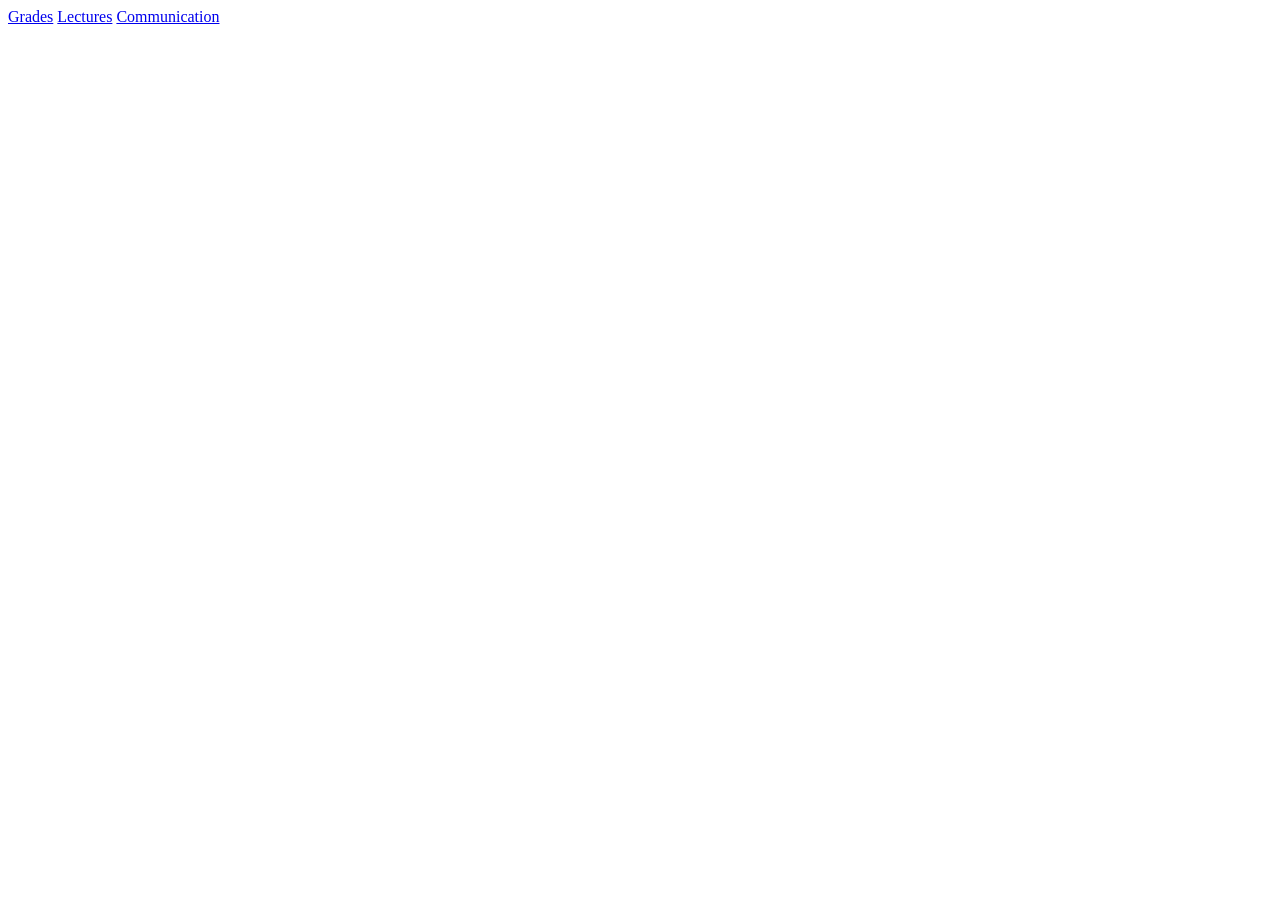
==== index.html @ 6fdb734e "Initial structure" ====
<html>
    <head>
        <title>
            Cavendish Student Support
        </title>
        <style src="CSS/styles.css"></style>
    </head>

    <body class="body">
        <section class="header">
            <span><a href="grades.html">Grades</a></span>
            <span><a href="lectures.html">Lectures</a></span>
            <span><a href="communication.html">Communication</a></span>
        </section>

        <section class="hero_section">
            <!-- code for hero section -->
        </section>

        <section class="content_wrapper">
            <div class="about_communication">
                <!-- code -->
            </div>

            <div class="about_grades">
                <!-- code -->
            </div>

            <div class="about_lectures">
                <!-- code -->
            </div>
        </section>

        <section class="footer">

        </section>
    </body>
</html>
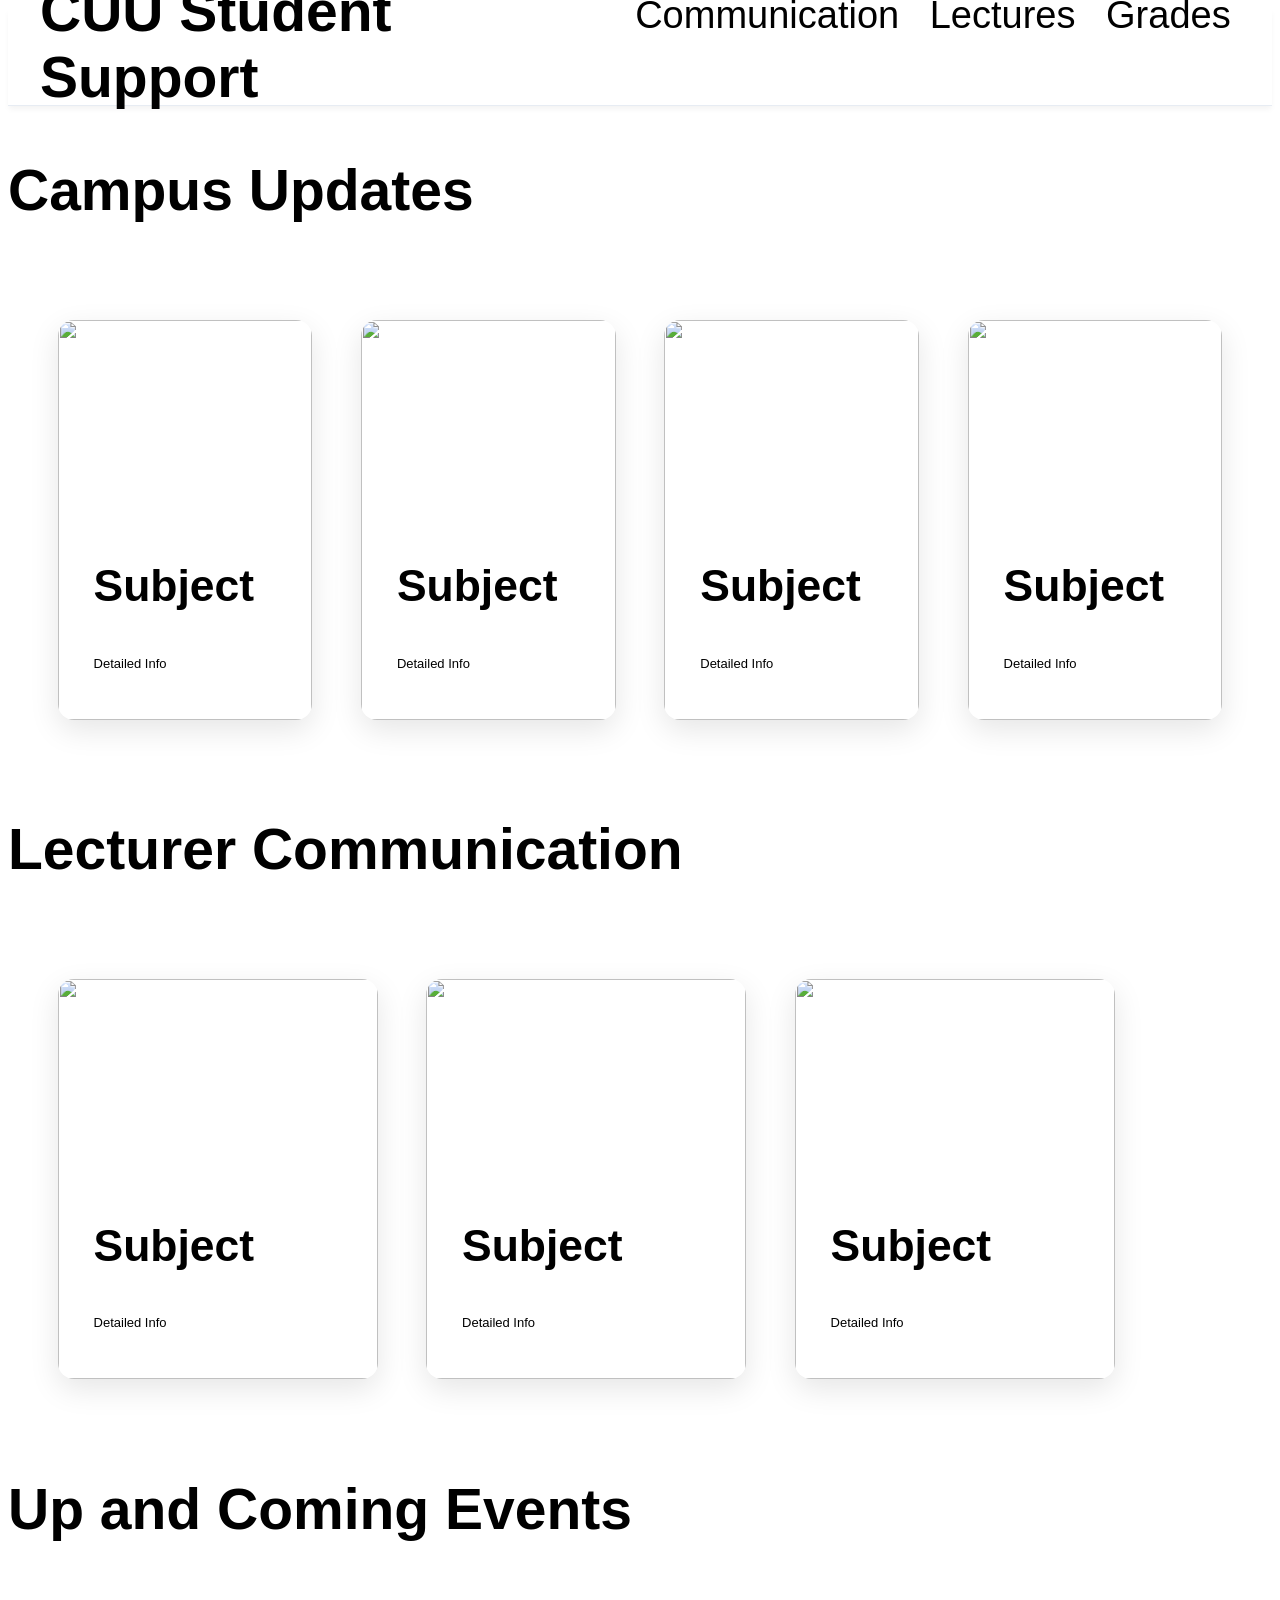
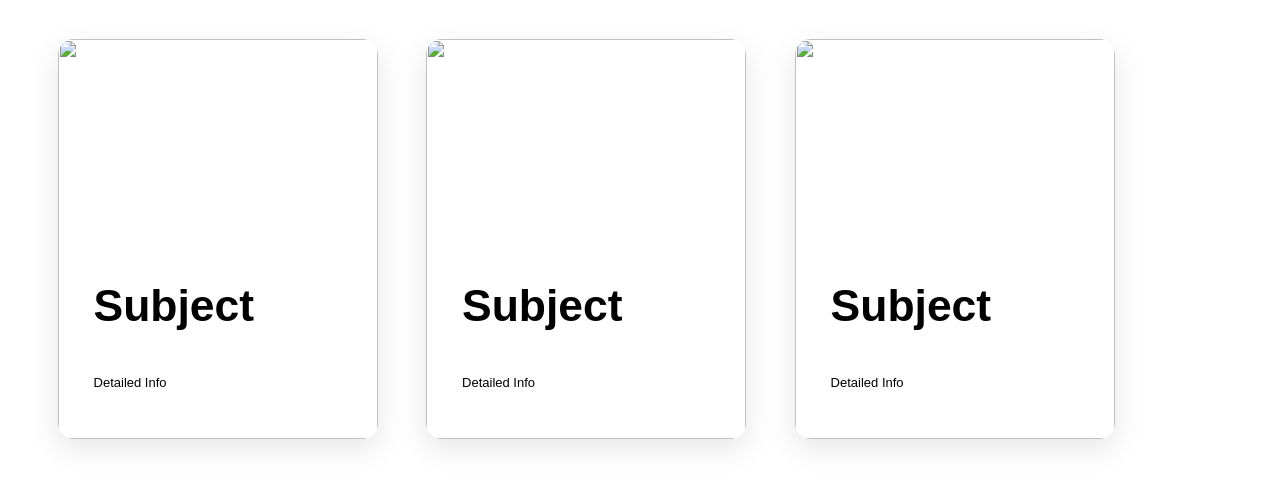
==== commit f059fa37: "initial css designs" ====
--- a/index.html
+++ b/index.html
@@ -3,31 +3,139 @@
         <title>
             Cavendish Student Support
         </title>
-        <style src="CSS/styles.css"></style>
+        <link rel="stylesheet" type="text/css" href="./CSS/styles.css">
     </head>
 
     <body class="body">
         <section class="header">
-            <span><a href="grades.html">Grades</a></span>
-            <span><a href="lectures.html">Lectures</a></span>
-            <span><a href="communication.html">Communication</a></span>
-        </section>
+            <div class="header-container">
+               <h2>CUU Student Support</h2>
+                <nav class="nav-minimal">
+                    <a href="index.html" class="nav-link">Communication</a>
+                    <a href="lectures.html" class="nav-link">Lectures</a>
+                    <a href="grades.html" class="nav-link">Grades</a>
+                </nav> 
+            </div>
 
-        <section class="hero_section">
-            <!-- code for hero section -->
         </section>
 
         <section class="content_wrapper">
-            <div class="about_communication">
-                <!-- code -->
+            <div class="campus_updates_wrapper">
+                <h2>Campus Updates</h2>
+
+                <div class="cards_container">
+                    <div class="card_wrapper">
+                        <img src="" alt="" class="card-bg">
+                        <div class="card">
+                            <h3>Subject</h3>
+                            <p>
+                                Detailed Info
+                            </p>
+                        </div>
+                    </div>
+
+                    <div class="card_wrapper">
+                        <img src="" alt="" class="card-bg">
+                        <div class="card">
+                            <h3>Subject</h3>
+                            <p>
+                                Detailed Info
+                            </p>
+                        </div>
+                    </div>
+
+                    <div class="card_wrapper">
+                        <img src="" alt="" class="card-bg">
+                        <div class="card">
+                            <h3>Subject</h3>
+                            <p>
+                                Detailed Info
+                            </p>
+                        </div>
+                    </div>
+
+                    <div class="card_wrapper">
+                        <img src="" alt="" class="card-bg">
+                        <div class="card">
+                            <h3>Subject</h3>
+                            <p>
+                                Detailed Info
+                            </p>
+                        </div>
+                    </div>
+                </div>
             </div>
 
-            <div class="about_grades">
-                <!-- code -->
+            <div class="campus_updates_wrapper">
+                <h2>Lecturer Communication</h2>
+
+                <div class="cards_container">
+                    <div class="card_wrapper">
+                        <img src="" alt="" class="card-bg">
+                        <div class="card">
+                            <h3>Subject</h3>
+                            <p>
+                                Detailed Info
+                            </p>
+                        </div>
+                    </div>
+
+                    <div class="card_wrapper">
+                        <img src="" alt="" class="card-bg">
+                        <div class="card">
+                            <h3>Subject</h3>
+                            <p>
+                                Detailed Info
+                            </p>
+                        </div>
+                    </div>
+
+                    <div class="card_wrapper">
+                        <img src="" alt="" class="card-bg">
+                        <div class="card">
+                            <h3>Subject</h3>
+                            <p>
+                                Detailed Info
+                            </p>
+                        </div>
+                    </div>
+                </div>
             </div>
 
-            <div class="about_lectures">
-                <!-- code -->
+            <div class="campus_updates_wrapper">
+                <h2>Up and Coming Events</h2>
+
+                <div class="cards_container">
+                    <div class="card_wrapper">
+                        <img src="" alt="" class="card-bg">
+                        <div class="card">
+                            <h3>Subject</h3>
+                            <p>
+                                Detailed Info
+                            </p>
+                        </div>
+                    </div>
+
+                    <div class="card_wrapper">
+                        <img src="" alt="" class="card-bg">
+                        <div class="card">
+                            <h3>Subject</h3>
+                            <p>
+                                Detailed Info
+                            </p>
+                        </div>
+                    </div>
+
+                    <div class="card_wrapper">
+                        <img src="" alt="" class="card-bg">
+                        <div class="card">
+                            <h3>Subject</h3>
+                            <p>
+                                Detailed Info
+                            </p>
+                        </div>
+                    </div>
+                </div>
             </div>
         </section>
 
--- a/CSS/styles.css
+++ b/CSS/styles.css
@@ -0,0 +1,248 @@
+body {
+    max-width: 1400px;
+    flex-direction: column;
+    justify-content: center;
+    justify-self: center;
+    align-items: center;
+    background-color: white;
+    color: black;
+    font-family: 'Segoe UI', Tahoma, Geneva, Verdana, sans-serif;
+    font-size: 38px;
+}
+
+h1,h2,h3,h4,h5 {
+    font-family:'Segoe UI', Tahoma, Geneva, Verdana, sans-serif;
+}
+
+p {
+    font-size: small;
+}
+
+.header {
+  position: sticky;
+  top: 0;
+  z-index: 1000;
+  width: 100%;
+  /* background: rgba(255, 255, 255, 0.8); Semi-transparent */
+  backdrop-filter: blur(10px); /* Frosted glass effect */
+  -webkit-backdrop-filter: blur(10px);
+  border-bottom: 1px solid rgba(226, 232, 240, 0.8);
+  box-shadow: 0 4px 6px -1px rgba(0, 0, 0, 0.05);
+  margin-bottom: 4%;
+  padding-bottom: 2%;
+}
+
+.header-container {
+    max-width: 1200px;
+    margin: 0 auto;
+    height: 72px; /* Standard comfortable height */
+    display: flex;
+    align-items: center;
+    justify-content: space-between; /* Spaces logo, nav, and actions */
+  }
+
+.nav-minimal {
+    align-self: self-end;
+}
+
+.nav-minimal .nav-link {
+    text-decoration: none;
+    color: black;
+    font-weight: 400;
+    position: relative;
+    transition: color 0.3s ease;
+    padding: 10px;
+  }
+
+  /* The hidden line */
+  .nav-minimal .nav-link::after {
+    content: '';
+    position: absolute;
+    width: 0;
+    height: 2px;
+    bottom: 0;
+    left: 0;
+    background-color: white;
+    transition: width 0.3s ease;
+  }
+  
+  .nav-minimal .nav-link:hover::after,
+  .nav-minimal .nav-link.active::after {
+    width: 100%;
+  }
+  
+  .nav-minimal .nav-link:hover, 
+  .nav-minimal .nav-link.active {
+    color: #3b82f6;
+  }
+  
+.year_sem_wrapper {
+    position: relative;
+    width: 100%;
+    max-width: 300px;
+  }
+  
+  .custom-select {
+    appearance: none; /* Hides default browser arrow */
+    -webkit-appearance: none;
+    width: 100%;
+    padding: 12px 40px 12px 16px;
+    font-size: 16px;
+    color: #333;
+    background-color: #fff;
+    border: 1.5px solid #e2e8f0;
+    border-radius: 8px;
+    cursor: pointer;
+    transition: all 0.2s ease;
+    outline: none;
+  }
+  
+  label {
+    font-size: 16px;
+    font-weight: 700;
+    text-transform: uppercase;
+    letter-spacing: 0.5px;
+    color: #64748b; /* Soft slate blue/gray */
+    margin-left: 2px;
+  }
+
+  /* Custom Arrow SVG */
+  .year_sem_wrapper::after {
+    content: "";
+    position: absolute;
+    right: 16px;
+    top: 50%;
+    transform: translateY(-50%);
+    width: 12px;
+    height: 12px;
+    background-image: url("data:image/svg+xml,%3Csvg xmlns='http://www.w3.org' fill='none' viewBox='0 0 24 24' stroke='%2364748b' stroke-width='2'%3E%3Cpath stroke-linecap='round' stroke-linejoin='round' d='M19.5 8.25l-7.5 7.5-7.5-7.5'/%3E%3C/svg%3E");
+    background-repeat: no-repeat;
+    pointer-events: none; /* Clicks pass through to the select */
+  }
+  
+  /* Focus & Hover States */
+  .custom-select:hover {
+    border-color: #cbd5e1;
+  }
+  
+  .custom-select:focus {
+    border-color: #3b82f6;
+    box-shadow: 0 0 0 3px rgba(59, 130, 246, 0.1);
+  }
+  
+
+/* Container for rounded corners and shadow */
+.results_container {
+    border-radius: 12px;
+    overflow: hidden;
+    box-shadow: 0 4px 20px rgba(0, 0, 0, 0.1);
+    margin: 20px;
+    display: flex;
+    flex-direction: column;
+    width: 1300px;
+  }
+  
+  table {
+    width: 100%;
+    border-collapse: collapse; /* Removes gaps between cells */
+    font-family: 'Segoe UI', Tahoma, Geneva, Verdana, sans-serif;
+    background-color: #fff;
+  }
+  
+  /* Header styling */
+  thead {
+    background-color: #f8f9fa;
+    position: sticky;
+    top: 0; /* Keeps header at top during scroll */
+  }
+  
+  th {
+    text-align: left;
+    padding: 16px;
+    font-size: 20px;
+    text-transform: uppercase;
+    color: #6c757d;
+    border-bottom: 2px solid #dee2e6;
+  }
+  
+  /* Row & Cell styling */
+  td {
+    padding: 16px;
+    border-bottom: 1px solid #edf2f7;
+    color: #333;
+    font-size: 25px;
+  }
+  
+  /* Zebra Striping */
+  tbody tr:nth-child(even) {
+    background-color: #fcfcfc;
+  }
+  
+  /* Interaction: Highlight row on hover */
+  tbody tr:hover {
+    background-color: #f1f5f9;
+    transition: background 0.2s ease;
+  }
+  
+  /* Status Badges */
+  .status {
+    padding: 4px 10px;
+    border-radius: 20px;
+    font-size: 12px;
+    font-weight: 600;
+  }
+  .active { background: #e3f9e5; color: #1f7a33; }
+  .pending { background: #fff4e5; color: #b75e00; }
+  .completed { background: #e0f2fe; color: #0369a1; }
+  
+
+td {
+    padding: 30px;
+}
+
+.results_wrapper {
+    display: flex;
+    flex-direction: column;
+    justify-content: center;
+}
+
+.cards_container {
+    display: flex;
+    flex-direction: row;
+    padding: 2%;
+}
+
+.card_wrapper {
+    position: relative;
+    width: 320px;
+    height: 400px;
+    border-radius: 16px;
+    overflow: hidden; /* Clips the image to the corners */
+    box-shadow: 0 10px 30px rgba(0,0,0,0.1);
+    transition: transform 0.3s ease;
+    margin: 2%;
+  }
+  
+  .card-bg {
+    width: 100%;
+    height: 100%;
+    object-fit: cover; /* Prevents image stretching */
+    transition: transform 0.5s ease;
+  }
+  
+  .card {
+    position: absolute;
+    bottom: 15px;
+    left: 15px;
+    right: 15px;
+    padding: 20px;
+    background: rgba(255, 255, 255, 0.2); /* Semi-transparent */
+    backdrop-filter: blur(12px); /* The "Frosted" effect */
+    border: 1px solid rgba(255, 255, 255, 0.3);
+    border-radius: 12px;
+  }
+  
+  /* Smart Hover: Zoom the photo slightly */
+  .card_wrapper:hover .card-bg {
+    transform: scale(1.1);
+  }
